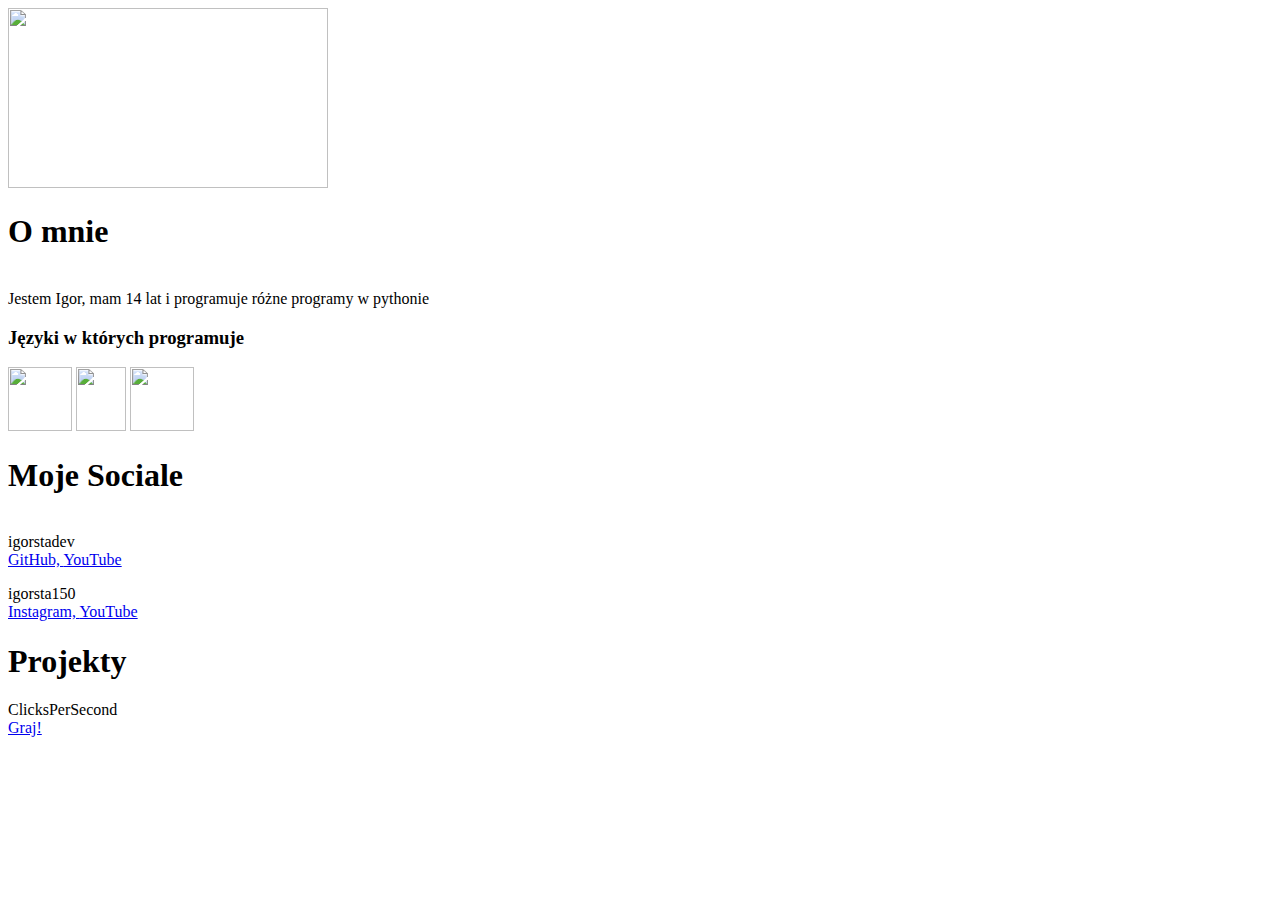
==== index.html @ 027ba99b "Dodanie testowej gry" ====
<!DOCTYPE HTML>
<html lang="pl">
<head>
	<meta charset="utf-8" />
	<title>IgorStaDev</title>
	<meta name="description" content="IgorStaDev" />
	<link rel="shortcut icon" type="image/x-icon" href="picture/logomini.png" />
	<meta name="keywords" content="igorstadev, python, java, html, css" />
	<meta name="viewport" content="width=device-width">
	<meta http-equiv="X-UA-Compatible" content="IE=edge,chrome=1" />
	<link rel="stylesheet" type="text/css" href="css/maincss.css">
	<link rel="preconnect" href="https://fonts.googleapis.com">
	<link rel="preconnect" href="https://fonts.gstatic.com" crossorigin>
	<link href="https://fonts.googleapis.com/css2?family=Press+Start+2P&display=swap" rel="stylesheet">
</head>
<body>
 
<div id="container">
  
	<div id="logo">
		<img src="picture/logo.png" href="index.html" width="320" height="180" />
	</div>
	</div>
	<div id="content">
		<h1>O mnie</h1>
		<br/>
		Jestem Igor, mam 14 lat i programuje różne programy w pythonie
		<br/>
		<h3>Języki w których programuje</h3>
		<img src="picture/html.png" width="64" height="64" />
		<img src="picture/css.png" width="50" height="64" />
		<img src="picture/python.png" width="64" height="64" />
		<br/>
		<h1>Moje Sociale</h1>
		<br/>
		igorstadev
		<br/>
		<a href="https://github.com/igorsta150" target="_blank">GitHub, </a>
		<a href="https://www.youtube.com/channel/UCo2jFN7LZB8SJGgMyAOOsmA" target="_blank">YouTube</a>
		<br/>
		<p>
		igorsta150
		<br/>
		<a href="https://www.instagram.com/igor_stasilo/" target="_blank">Instagram, </a>
		<a href="https://www.youtube.com/channel/UCP85QGfealTR7mpvAj4AQGQ/" target="_blank">YouTube</a>
		</p>
		<h1>Projekty</h1>
		<p>
		ClicksPerSecond
		<br/>
		<a href="cpsgame.html">Graj!</a>
		</p>
    </div>
</div>



</body>
</html>
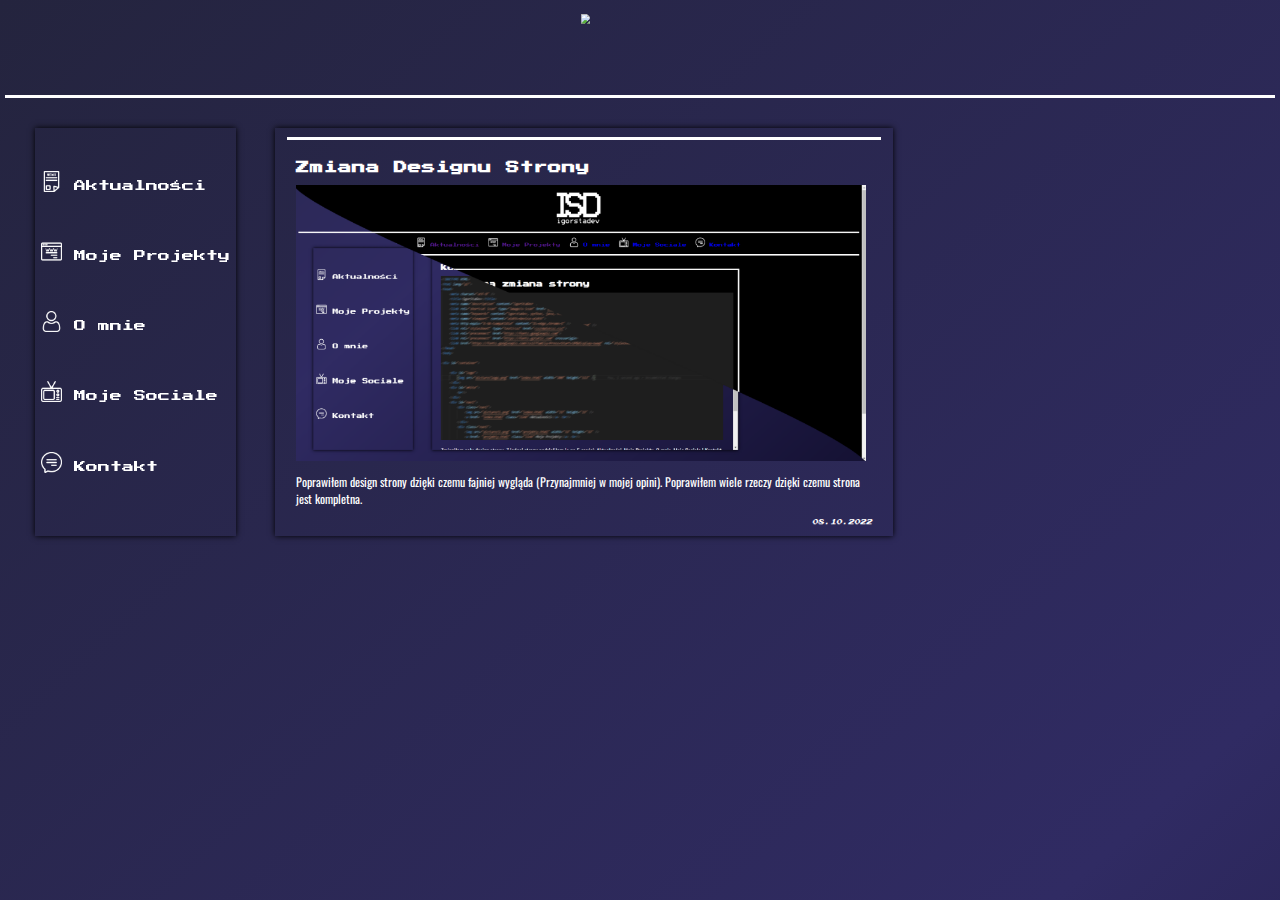
==== commit 87fbbdc9: "lekkie odświeżenie wyglądu" ====
--- a/index.html
+++ b/index.html
@@ -1,59 +1,76 @@
 <!DOCTYPE HTML>
 <html lang="pl">
+
 <head>
 	<meta charset="utf-8" />
 	<title>IgorStaDev</title>
 	<meta name="description" content="IgorStaDev" />
 	<link rel="shortcut icon" type="image/x-icon" href="picture/logomini.png" />
 	<meta name="keywords" content="igorstadev, python, java, html, css" />
-	<meta name="viewport" content="width=device-width">
+	<meta name="viewport" content="width=device-width, initial-scale=1">
 	<meta http-equiv="X-UA-Compatible" content="IE=edge,chrome=1" />
 	<link rel="stylesheet" type="text/css" href="css/maincss.css">
 	<link rel="preconnect" href="https://fonts.googleapis.com">
 	<link rel="preconnect" href="https://fonts.gstatic.com" crossorigin>
 	<link href="https://fonts.googleapis.com/css2?family=Press+Start+2P&display=swap" rel="stylesheet">
+	<link href="https://fonts.googleapis.com/css2?family=Oswald&display=swap" rel="stylesheet">
 </head>
+
 <body>
- 
 <div id="container">
-  
 	<div id="logo">
-		<img src="picture/logo.png" href="index.html" width="320" height="180" />
+		<a href="index.html">
+			<img src="picture/logo.png" width="200" height="113" />
+		</a>
 	</div>
+	<div id="white">
+		<br/>
 	</div>
-	<div id="content">
-		<h1>O mnie</h1>
+	<div id="navi">
+		<div class="navi">
+			<img src="picture/1.png" href="index.html" width="35" height="35" />
+			<a href= "index.html" class="navilink">Aktualności</a> <br/>
+		</div>
+		<div class="navi">
+			<img src="picture/2.png" href="projekty.html" width="35" height="35" />
+			<a href= "projekty.html" class="navilink">Moje Projekty</a> <br/>
+		</div>
+		<div class="navi">
+			<img src="picture/3.png" href="omnie.html" width="35" height="35" />
+			<a href= "omnie.html" class="navilink">O mnie</a> <br/>
+		</div>
+		<div class="navi">
+			<img src="picture/4.png" href="sociale.html" width="35" height="35" />
+			<a href= "sociale.html" class="navilink">Moje Sociale</a> <br/>
+		</div>
+		<div class="navi">
+			<img src="picture/5.png" href="kontakt.html" width="35" height="35" />
+			<a href= "kontakt.html" class="navilink">Kontakt</a> <br/>
+		</div>
 		<br/>
-		Jestem Igor, mam 14 lat i programuje różne programy w pythonie
-		<br/>
-		<h3>Języki w których programuje</h3>
-		<img src="picture/html.png" width="64" height="64" />
-		<img src="picture/css.png" width="50" height="64" />
-		<img src="picture/python.png" width="64" height="64" />
-		<br/>
-		<h1>Moje Sociale</h1>
-		<br/>
-		igorstadev
-		<br/>
-		<a href="https://github.com/igorsta150" target="_blank">GitHub, </a>
-		<a href="https://www.youtube.com/channel/UCo2jFN7LZB8SJGgMyAOOsmA" target="_blank">YouTube</a>
-		<br/>
-		<p>
-		igorsta150
-		<br/>
-		<a href="https://www.instagram.com/igor_stasilo/" target="_blank">Instagram, </a>
-		<a href="https://www.youtube.com/channel/UCP85QGfealTR7mpvAj4AQGQ/" target="_blank">YouTube</a>
-		</p>
-		<h1>Projekty</h1>
-		<p>
-		ClicksPerSecond
-		<br/>
-		<a href="cpsgame.html">Graj!</a>
-		</p>
+	</div>
+	<div id="content" class="article">
+		<div id="article">
+			<h2>Zmiana Designu Strony</h2>
+			<img src="article/nowydesign.png" width="950" height="460">
+			<p style="font-family: 'Oswald', sans-serif; font-size: 20px;">
+				Poprawiłem design strony dzięki czemu fajniej wygląda (Przynajmniej w mojej opini). Poprawiłem wiele rzeczy dzięki czemu strona jest kompletna.
+			</p>
+			<p style="text-align: right; font-style: italic; font-size: 10px;">
+				08.10.2022
+			</p>
+		</div>
+		<div id="article">
+			<h2>Kompletna zmiana strony</h2>
+			<img src="article/nowastrona.png" width="950" height="551">
+			<p style="font-family: 'Oswald', sans-serif; font-size: 20px;">
+				Zmieniłem cały design strony. Z jednej strony podzieliłem ją na 5 części: Aktualności, Moje Projekty, O mnie, Moje Sociale i Kontakt. Dzięki tym zmianą mogę się z wami dzielić większą ilością informacji dodatkowo użytkowanie strony stało się o wiele łatwiejsze. Jest jeszcze dużo do zmiany na stronie więc będzie na bierząco ulepszana.
+			</p>
+			<p style="text-align: right; font-style: italic; font-size: 10px;">
+				27.03.2022
+			</p>
+		</div>
     </div>
 </div>
-
-
-
 </body>
 </html>
--- a/css/maincss.css
+++ b/css/maincss.css
@@ -0,0 +1,189 @@
+@keyframes wlaczanie {
+  0% {opacity:0; top:0px;}
+  100% {opacity:1; top:250px;}
+}
+body::-webkit-scrollbar {
+  display: none;
+}
+body {
+  height: 100hv;
+  background: linear-gradient(318deg,#0f0c29,#302b63,#24243e);
+  background-size: 180% 180%;
+  animation: gradient-animation 12s ease infinite;
+  background-attachment: fixed;
+  font-family: 'Noto Sans', sans-serif;
+  font-weight: 400;
+  color: #000000;
+  height: 100%;
+}
+#container {
+  height: 100%;
+  width: 100%;
+  display: block;
+}
+#logo {
+  font-family: 'Fira Mono', monospace;
+  color: rgb(0, 0, 0);
+  animation: glitch 1s linear infinite;
+  text-align: center;
+  padding: 15px;
+  min-width: 1120px;
+  font-weight: 700;
+  font-size: 20px;
+  font-family: 'Balsamiq Sans', cursive;
+}
+#navi {
+  position: fixed;
+  margin-left: 50px;
+  background-color: none;
+  text-align: left;
+  box-shadow: 0 0 10px #000000;
+  text-decoration: none;
+  display: block;
+  width: auto;
+  color: white;
+  height: 680px;
+}
+#white {
+  margin: auto;
+  margin-bottom: 50px;
+  text-align: center;
+  background-color: #ffffff;
+  color: #ffffff;
+  height: 5px;
+  min-width: 1120px;
+  font-size: 15px;
+}
+#content {
+  font-family: 'Press Start 2P', cursive;
+  font-size: 10px;
+  margin: auto;
+  margin-left: 450px;
+  background-color: none;
+  color: #ffffff;
+  box-shadow: 0 0 10px #000000;
+  height: 650px;
+  margin-bottom: 37px;
+  width: 1000px;
+  padding: 15px;
+  font-size: 15px;
+}
+#article {
+  font-family: 'Press Start 2P', cursive;
+  overflow: hidden;
+  font-size: 10px;
+  margin: auto;
+  text-align: left;
+  background-color: none;
+  color: #ffffff;
+  width: 960px;
+  padding: 15px;
+  font-size: 15px;
+  height: auto;
+  border-top: 5px solid #ffffff;
+  overflow-y: auto;
+}
+.prof {
+  border-radius: 100px;
+}
+
+.article {
+  overflow: hidden;
+  overflow-y: scroll;
+}
+.navi {
+  background-color: none;
+  text-align: left;
+  color: #ffffff;
+  text-decoration: none;
+  height: auto;
+  border: 15px solid none;
+  margin-top: 62px;
+  padding: 10px;
+  display: block;
+  text-align: left;
+  font-family: 'Press Start 2P', cursive;
+  font-size: 20px;
+}
+a.navilink {
+  color: #ffffff;
+  text-decoration: none;
+}
+.navi:hover {
+  background-color: #000000;
+  cursor: pointer;
+  opacity: 0.5;
+}
+.navi:link, .navi:visited {
+  background-color: #f44336;
+  color: white;
+  padding: 15px 25px;
+  text-align: center;
+  text-decoration: none;
+  display: inline-block;
+}
+.navi:hover, .navi:active {
+  background-color: rgb(0, 0, 0);
+}
+.link {
+  color: #ffffff;
+  text-decoration: none;
+  text-decoration: underline;
+}
+.header {
+  text-align: center;
+}
+.social {
+  text-align: center;
+}
+@keyframes gradient-animation {
+  0% {
+    background-position: 0% 50%;
+  }
+  50% {
+    background-position: 100% 50%;
+  }
+  100% {
+    background-position: 0% 50%;
+  }
+}
+@media (min-width: 200px) {
+  body {
+    zoom: 15%;
+  }
+}
+@media (min-width: 300px) {
+  body {
+    zoom: 20%;
+  }
+}
+@media (min-width: 400px) {
+  body {
+    zoom: 30%;
+  }
+}
+@media (min-width: 500px) {
+  body {
+    zoom: 40%;
+  }
+}
+@media (min-width: 600px) {
+  body {
+    zoom: 50%;
+  }
+}
+@media (min-width: 1000px) {
+  body {
+    zoom: 60%;
+  }
+}
+@media (min-width: 1350px) {
+  body {
+    zoom: 90%;
+  }
+}
+@media (min-width: 1800px) {
+  body {
+    zoom: 100%;
+  }
+}
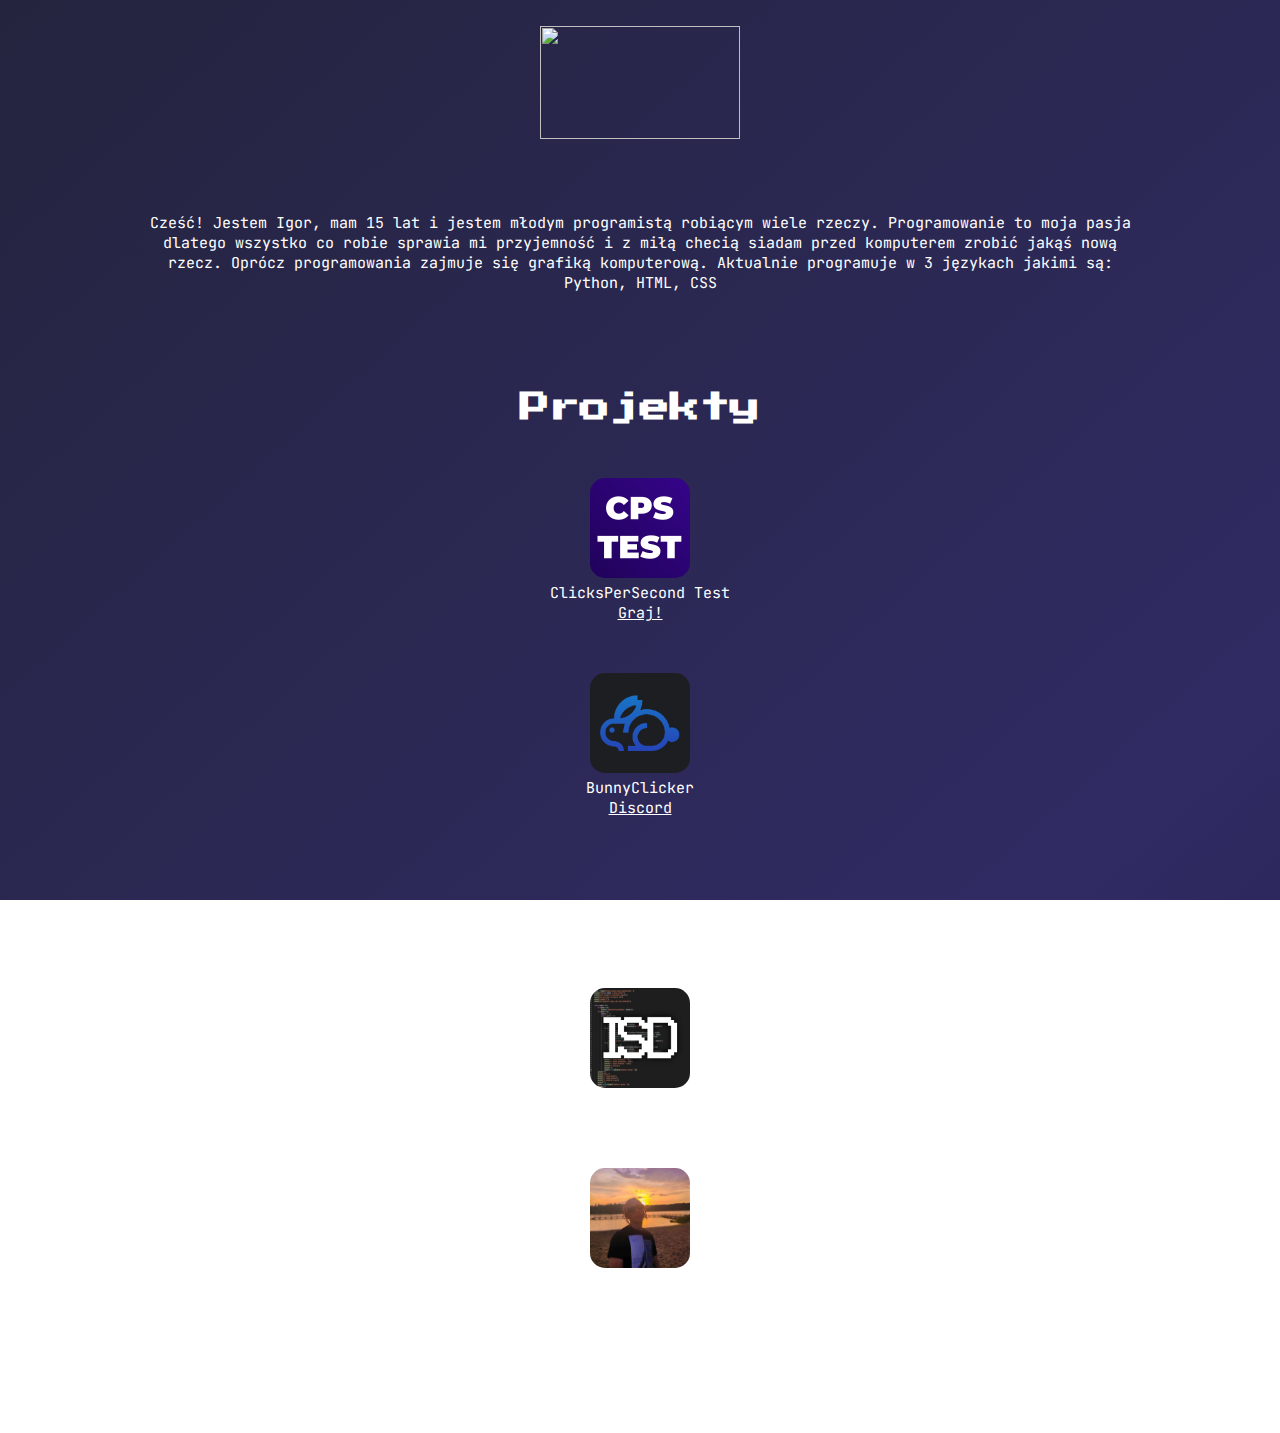
==== commit 4645d4be: "uproszczenie strony" ====
--- a/index.html
+++ b/index.html
@@ -14,62 +14,62 @@
 	<link rel="preconnect" href="https://fonts.gstatic.com" crossorigin>
 	<link href="https://fonts.googleapis.com/css2?family=Press+Start+2P&display=swap" rel="stylesheet">
 	<link href="https://fonts.googleapis.com/css2?family=Oswald&display=swap" rel="stylesheet">
+	<link href="https://fonts.googleapis.com/css2?family=JetBrains+Mono&display=swap" rel="stylesheet">
 </head>
 
 <body>
 <div id="container">
 	<div id="logo">
-		<a href="index.html">
-			<img src="picture/logo.png" width="200" height="113" />
-		</a>
+		<br/>
+		<img src="picture/logo.png" width="200" height="113" />
 	</div>
-	<div id="white">
+	<div id="content">
 		<br/>
-	</div>
-	<div id="navi">
-		<div class="navi">
-			<img src="picture/1.png" href="index.html" width="35" height="35" />
-			<a href= "index.html" class="navilink">Aktualności</a> <br/>
-		</div>
-		<div class="navi">
-			<img src="picture/2.png" href="projekty.html" width="35" height="35" />
-			<a href= "projekty.html" class="navilink">Moje Projekty</a> <br/>
-		</div>
-		<div class="navi">
-			<img src="picture/3.png" href="omnie.html" width="35" height="35" />
-			<a href= "omnie.html" class="navilink">O mnie</a> <br/>
-		</div>
-		<div class="navi">
-			<img src="picture/4.png" href="sociale.html" width="35" height="35" />
-			<a href= "sociale.html" class="navilink">Moje Sociale</a> <br/>
-		</div>
-		<div class="navi">
-			<img src="picture/5.png" href="kontakt.html" width="35" height="35" />
-			<a href= "kontakt.html" class="navilink">Kontakt</a> <br/>
-		</div>
+		Cześć!
+		Jestem Igor, mam 15 lat i jestem młodym programistą robiącym wiele rzeczy. Programowanie to moja pasja dlatego wszystko co robie sprawia mi przyjemność i z miłą checią siadam przed komputerem zrobić jakąś nową rzecz. Oprócz programowania zajmuje się grafiką komputerową. Aktualnie programuje w 3 językach jakimi są: Python, HTML, CSS
+		</p>
+    </div>
+    <div id="content">
+		<h1 class="header">Projekty</h1>
 		<br/>
-	</div>
-	<div id="content" class="article">
-		<div id="article">
-			<h2>Zmiana Designu Strony</h2>
-			<img src="article/nowydesign.png" width="950" height="460">
-			<p style="font-family: 'Oswald', sans-serif; font-size: 20px;">
-				Poprawiłem design strony dzięki czemu fajniej wygląda (Przynajmniej w mojej opini). Poprawiłem wiele rzeczy dzięki czemu strona jest kompletna.
-			</p>
-			<p style="text-align: right; font-style: italic; font-size: 10px;">
-				08.10.2022
-			</p>
-		</div>
-		<div id="article">
-			<h2>Kompletna zmiana strony</h2>
-			<img src="article/nowastrona.png" width="950" height="551">
-			<p style="font-family: 'Oswald', sans-serif; font-size: 20px;">
-				Zmieniłem cały design strony. Z jednej strony podzieliłem ją na 5 części: Aktualności, Moje Projekty, O mnie, Moje Sociale i Kontakt. Dzięki tym zmianą mogę się z wami dzielić większą ilością informacji dodatkowo użytkowanie strony stało się o wiele łatwiejsze. Jest jeszcze dużo do zmiany na stronie więc będzie na bierząco ulepszana.
-			</p>
-			<p style="text-align: right; font-style: italic; font-size: 10px;">
-				27.03.2022
-			</p>
-		</div>
+		<p>
+		<img src="picture/cpstest.png" class="prof" width="100" height="100">
+		<br/>
+		ClicksPerSecond Test
+		<br/>
+		<a href="cpsgame.html" class="link">Graj!</a>
+		</p>
+		<br/>
+		<p>
+		<img src="picture/bunnyclicker.png" class="prof" width="100" height="100">
+		<br/>
+		BunnyClicker
+		<br/>
+		<a href="https://discord.gg/G3tEDmnygW" target="_blank" class="link">Discord</a>
+		</p>
+    </div>
+	<div id="content" class="social">
+		<h1 class="header">Kontakt</h1>
+		<br/>
+		<img src="picture/igorstadev.png" class="prof" width="100" height="100">
+		<br/>
+		<a>igorstadev</a>
+		<br/>
+		<a href="https://github.com/igorsta150" target="_blank" class="link">GitHub, </a>
+		<a href="https://www.youtube.com/channel/UCo2jFN7LZB8SJGgMyAOOsmA" target="_blank" class="link">YouTube</a>
+		<br/>
+		<a>Mail Kontaktowy: igorstadev@gmail.com</a>
+		<br/>
+		<p>
+		<img src="picture/igorsta150.png" class="prof" width="100" height="100">
+		<br/>
+		<a>igorsta150</a>
+		<br/>
+		<a href="https://www.instagram.com/igor_stasilo/" target="_blank" class="link">Instagram, </a>
+		<a href="https://www.youtube.com/channel/UCP85QGfealTR7mpvAj4AQGQ/" target="_blank" class="link">YouTube</a>
+		<br/>
+		<a>Discord: igorsta150#5550</a>
+		</p>
     </div>
 </div>
 </body>
--- a/css/maincss.css
+++ b/css/maincss.css
@@ -6,7 +6,6 @@
   display: none;
 }
 body {
-  height: 100hv;
   background: linear-gradient(318deg,#0f0c29,#302b63,#24243e);
   background-size: 180% 180%;
   animation: gradient-animation 12s ease infinite;
@@ -14,116 +13,28 @@
   font-family: 'Noto Sans', sans-serif;
   font-weight: 400;
   color: #000000;
-  height: 100%;
 }
 #container {
-  height: 100%;
-  width: 100%;
   display: block;
 }
-#logo {
-  font-family: 'Fira Mono', monospace;
-  color: rgb(0, 0, 0);
-  animation: glitch 1s linear infinite;
-  text-align: center;
-  padding: 15px;
-  min-width: 1120px;
-  font-weight: 700;
-  font-size: 20px;
-  font-family: 'Balsamiq Sans', cursive;
-}
-#navi {
-  position: fixed;
-  margin-left: 50px;
-  background-color: none;
-  text-align: left;
-  box-shadow: 0 0 10px #000000;
-  text-decoration: none;
-  display: block;
-  width: auto;
-  color: white;
-  height: 680px;
-}
-#white {
-  margin: auto;
-  margin-bottom: 50px;
-  text-align: center;
-  background-color: #ffffff;
-  color: #ffffff;
-  height: 5px;
-  min-width: 1120px;
-  font-size: 15px;
-}
 #content {
-  font-family: 'Press Start 2P', cursive;
+  font-family: 'JetBrains Mono', monospace;
   font-size: 10px;
   margin: auto;
-  margin-left: 450px;
+  padding-left: 10%;
+  padding-right: 10%;
   background-color: none;
   color: #ffffff;
-  box-shadow: 0 0 10px #000000;
-  height: 650px;
-  margin-bottom: 37px;
-  width: 1000px;
-  padding: 15px;
+  margin-bottom: 100px;
   font-size: 15px;
+  text-align: center;
 }
-#article {
-  font-family: 'Press Start 2P', cursive;
-  overflow: hidden;
-  font-size: 10px;
-  margin: auto;
-  text-align: left;
-  background-color: none;
-  color: #ffffff;
-  width: 960px;
-  padding: 15px;
-  font-size: 15px;
-  height: auto;
-  border-top: 5px solid #ffffff;
-  overflow-y: auto;
+#logo {
+  text-align: center;
+  margin-bottom: 50px;
 }
 .prof {
-  border-radius: 100px;
-}
-
-.article {
-  overflow: hidden;
-  overflow-y: scroll;
-}
-.navi {
-  background-color: none;
-  text-align: left;
-  color: #ffffff;
-  text-decoration: none;
-  height: auto;
-  border: 15px solid none;
-  margin-top: 62px;
-  padding: 10px;
-  display: block;
-  text-align: left;
-  font-family: 'Press Start 2P', cursive;
-  font-size: 20px;
-}
-a.navilink {
-  color: #ffffff;
-  text-decoration: none;
-}
-.navi:hover {
-  background-color: #000000;
-  cursor: pointer;
-  opacity: 0.5;
-}
-.navi:link, .navi:visited {
-  background-color: #f44336;
-  color: white;
-  padding: 15px 25px;
-  text-align: center;
-  text-decoration: none;
-  display: inline-block;
-}
-.navi:hover, .navi:active {
-  background-color: rgb(0, 0, 0);
+  border-radius: 15px;
 }
 .link {
   color: #ffffff;
@@ -132,6 +43,7 @@
 }
 .header {
   text-align: center;
+  font-family: 'Press Start 2P', cursive;
 }
 .social {
   text-align: center;
@@ -146,44 +58,4 @@
   100% {
     background-position: 0% 50%;
   }
-}
-@media (min-width: 200px) {
-  body {
-    zoom: 15%;
-  }
-}
-@media (min-width: 300px) {
-  body {
-    zoom: 20%;
-  }
-}
-@media (min-width: 400px) {
-  body {
-    zoom: 30%;
-  }
-}
-@media (min-width: 500px) {
-  body {
-    zoom: 40%;
-  }
-}
-@media (min-width: 600px) {
-  body {
-    zoom: 50%;
-  }
-}
-@media (min-width: 1000px) {
-  body {
-    zoom: 60%;
-  }
-}
-@media (min-width: 1350px) {
-  body {
-    zoom: 90%;
-  }
-}
-@media (min-width: 1800px) {
-  body {
-    zoom: 100%;
-  }
-}
+}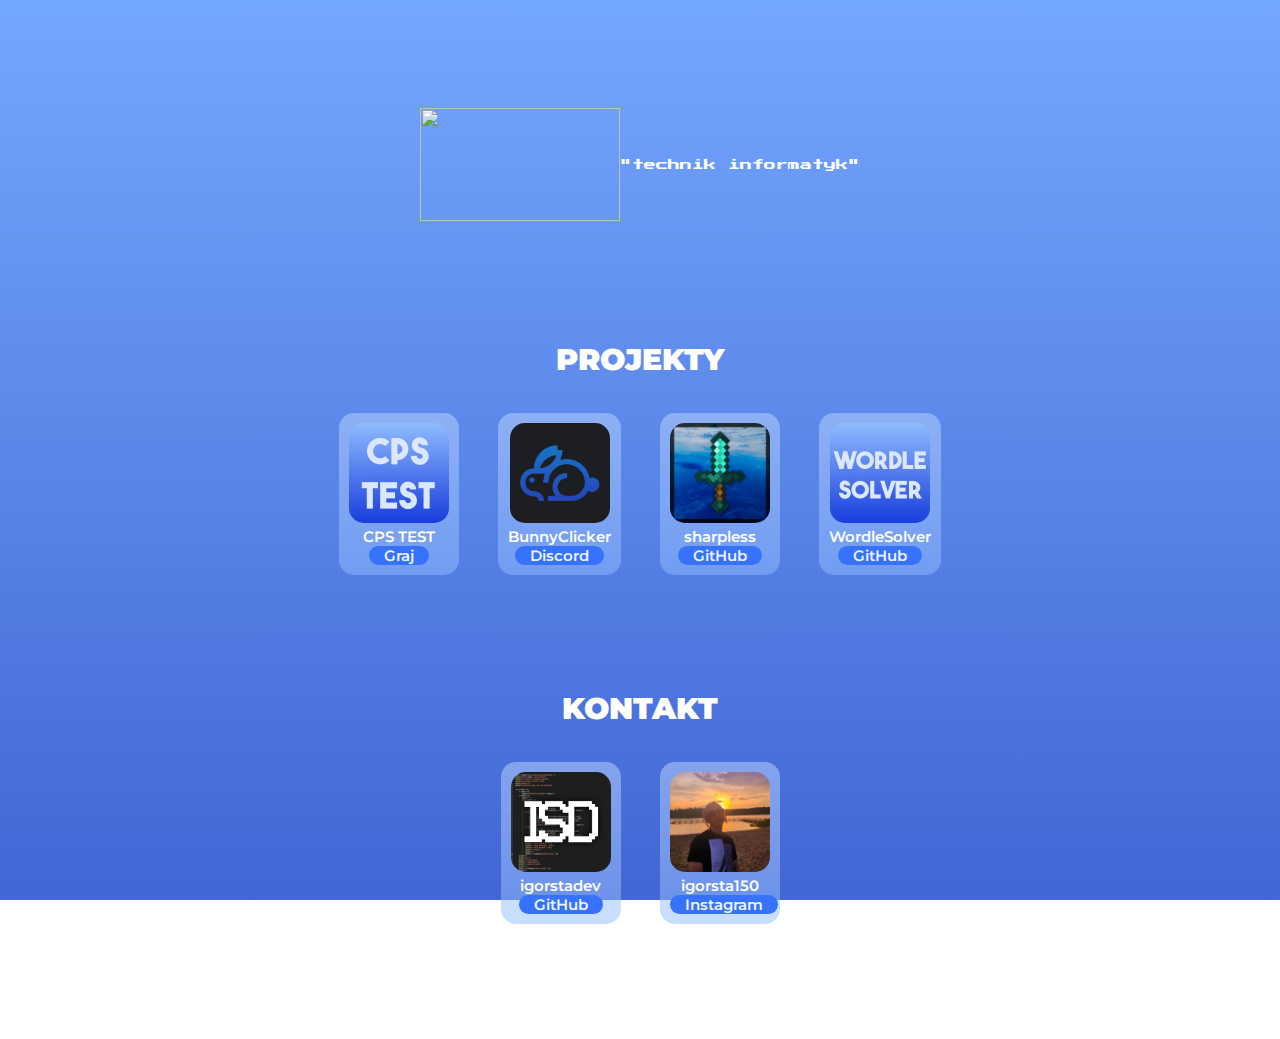
==== commit 7494d2f4: "new ui" ====
--- a/index.html
+++ b/index.html
@@ -15,61 +15,56 @@
 	<link href="https://fonts.googleapis.com/css2?family=Press+Start+2P&display=swap" rel="stylesheet">
 	<link href="https://fonts.googleapis.com/css2?family=Oswald&display=swap" rel="stylesheet">
 	<link href="https://fonts.googleapis.com/css2?family=JetBrains+Mono&display=swap" rel="stylesheet">
+	<link href="https://fonts.googleapis.com/css2?family=Montserrat:ital,wght@0,100..900;1,100..900&display=swap" rel="stylesheet">
 </head>
 
 <body>
 <div id="container">
 	<div id="logo">
-		<br/>
-		<img src="picture/logo.png" width="200" height="113" />
-	</div>
-	<div id="content">
-		<br/>
-		Cześć!
-		Jestem Igor, mam 15 lat i jestem młodym programistą robiącym wiele rzeczy. Programowanie to moja pasja dlatego wszystko co robie sprawia mi przyjemność i z miłą checią siadam przed komputerem zrobić jakąś nową rzecz. Oprócz programowania zajmuje się grafiką komputerową. Aktualnie programuje w 3 językach jakimi są: Python, HTML, CSS
-		</p>
+		<div class="logo">
+			<div class="logo1">
+			<img src="picture/logo.png" width="200" height="113">
+			</div>
+			<div class="logo2">
+			"technik informatyk"
+			</div>
+		</div>
     </div>
     <div id="content">
-		<h1 class="header">Projekty</h1>
-		<br/>
-		<p>
-		<img src="picture/cpstest.png" class="prof" width="100" height="100">
-		<br/>
-		ClicksPerSecond Test
-		<br/>
-		<a href="cpsgame.html" class="link">Graj!</a>
-		</p>
-		<br/>
-		<p>
-		<img src="picture/bunnyclicker.png" class="prof" width="100" height="100">
-		<br/>
-		BunnyClicker
-		<br/>
-		<a href="https://discord.gg/G3tEDmnygW" target="_blank" class="link">Discord</a>
-		</p>
+		<h1 class="header">PROJEKTY</h1>
+		<div id="block">
+			<img src="picture/cpstest.png" class="prof" width="100" height="100">
+			CPS TEST
+			<a href="cpsgame.html" id="button">Graj</a>
+		</div>
+		<div id="block">
+			<img src="picture/bunnyclicker.png" class="prof" width="100" height="100">
+			BunnyClicker
+			<a href="https://discord.gg/G3tEDmnygW" target="_blank" id="button">Discord</a>
+		</div>
+		<div id="block">
+			<img src="picture/sharpless.png" class="prof" width="100" height="100">
+			sharpless
+			<a href="https://github.com/igorsta150/sharpless" id="button">GitHub</a>
+		</div>
+		<div id="block">
+			<img src="picture/wordlesolver.png" class="prof" width="100" height="100">
+			WordleSolver
+			<a href="https://github.com/igorsta150/worldesolver" id="button">GitHub</a>
+		</div>
     </div>
-	<div id="content" class="social">
-		<h1 class="header">Kontakt</h1>
-		<br/>
-		<img src="picture/igorstadev.png" class="prof" width="100" height="100">
-		<br/>
-		<a>igorstadev</a>
-		<br/>
-		<a href="https://github.com/igorsta150" target="_blank" class="link">GitHub, </a>
-		<a href="https://www.youtube.com/channel/UCo2jFN7LZB8SJGgMyAOOsmA" target="_blank" class="link">YouTube</a>
-		<br/>
-		<a>Mail Kontaktowy: igorstadev@gmail.com</a>
-		<br/>
-		<p>
-		<img src="picture/igorsta150.png" class="prof" width="100" height="100">
-		<br/>
-		<a>igorsta150</a>
-		<br/>
-		<a href="https://www.instagram.com/igor_stasilo/" target="_blank" class="link">Instagram, </a>
-		<a href="https://www.youtube.com/channel/UCP85QGfealTR7mpvAj4AQGQ/" target="_blank" class="link">YouTube</a>
-		<br/>
-		<a>Discord: igorsta150#5550</a>
-		</p>
+	<div id="content">
+		<h1 class="header">KONTAKT</h1>
+		<div id="block">
+			<img src="picture/igorstadev.png" class="prof" width="100" height="100">
+			igorstadev
+			<a href="https://github.com/igorsta150" target="_blank" id="button">GitHub</a>
+		</div>
+		<div id="block">
+			<img src="picture/igorsta150.png" class="prof" width="100" height="100">
+			igorsta150
+			<a href="https://www.instagram.com/igor_stasilo/" target="_blank" id="button">Instagram</a>
+		</div>
     </div>
 </div>
 </body>
--- a/css/maincss.css
+++ b/css/maincss.css
@@ -6,9 +6,8 @@
   display: none;
 }
 body {
-  background: linear-gradient(318deg,#0f0c29,#302b63,#24243e);
+  background: linear-gradient(180deg,#74a7fe,#1a32b3);
   background-size: 180% 180%;
-  animation: gradient-animation 12s ease infinite;
   background-attachment: fixed;
   font-family: 'Noto Sans', sans-serif;
   font-weight: 400;
@@ -28,34 +27,58 @@
   margin-bottom: 100px;
   font-size: 15px;
   text-align: center;
+  width: fit-content;
 }
 #logo {
+  font-family: "Press Start 2P", system-ui;
+  font-size: 12px;
+  color: #ffffff;
   text-align: center;
-  margin-bottom: 50px;
+  padding-top: 100px;
+  padding-bottom: 100px;
+}
+#block {
+  display: inline-block;
+  font-family: "Montserrat", sans-serif;
+  font-optical-sizing: auto;
+  font-weight: 600;
+  font-style: normal;
+  background: rgb(144, 188, 255);
+  background: linear-gradient(180deg, rgb(189, 214, 255, 0.5) 0%, rgb(144, 188, 255, 0.5) 100%);
+  width: min-content;
+  padding: 10px;
+  border-radius: 15px;
+  text-align: center;
+  margin: auto;
+  margin: 15px;
+}
+#button {
+  background-color: #3672fb;
+  border-radius: 15px;
+  color: #eff5ff;
+  font-family: "Montserrat", sans-serif;
+  font-optical-sizing: auto;
+  font-weight: 600;
+  font-style: normal;
+  text-decoration: none;
+  padding-inline: 15%;
+  text-align: center;
+}
+#button:hover {
+  background-color: #2051f0;
 }
 .prof {
   border-radius: 15px;
 }
-.link {
-  color: #ffffff;
-  text-decoration: none;
-  text-decoration: underline;
-}
 .header {
   text-align: center;
-  font-family: 'Press Start 2P', cursive;
+  font-family: 'Montserrat', sans-serif;
+  font-weight: 900;
+  font-optical-sizing: auto;
+  font-style: normal;
 }
-.social {
+.logo {
+  display: inline-flex;
   text-align: center;
-}
-@keyframes gradient-animation {
-  0% {
-    background-position: 0% 50%;
-  }
-  50% {
-    background-position: 100% 50%;
-  }
-  100% {
-    background-position: 0% 50%;
-  }
+  align-items: center;
 }